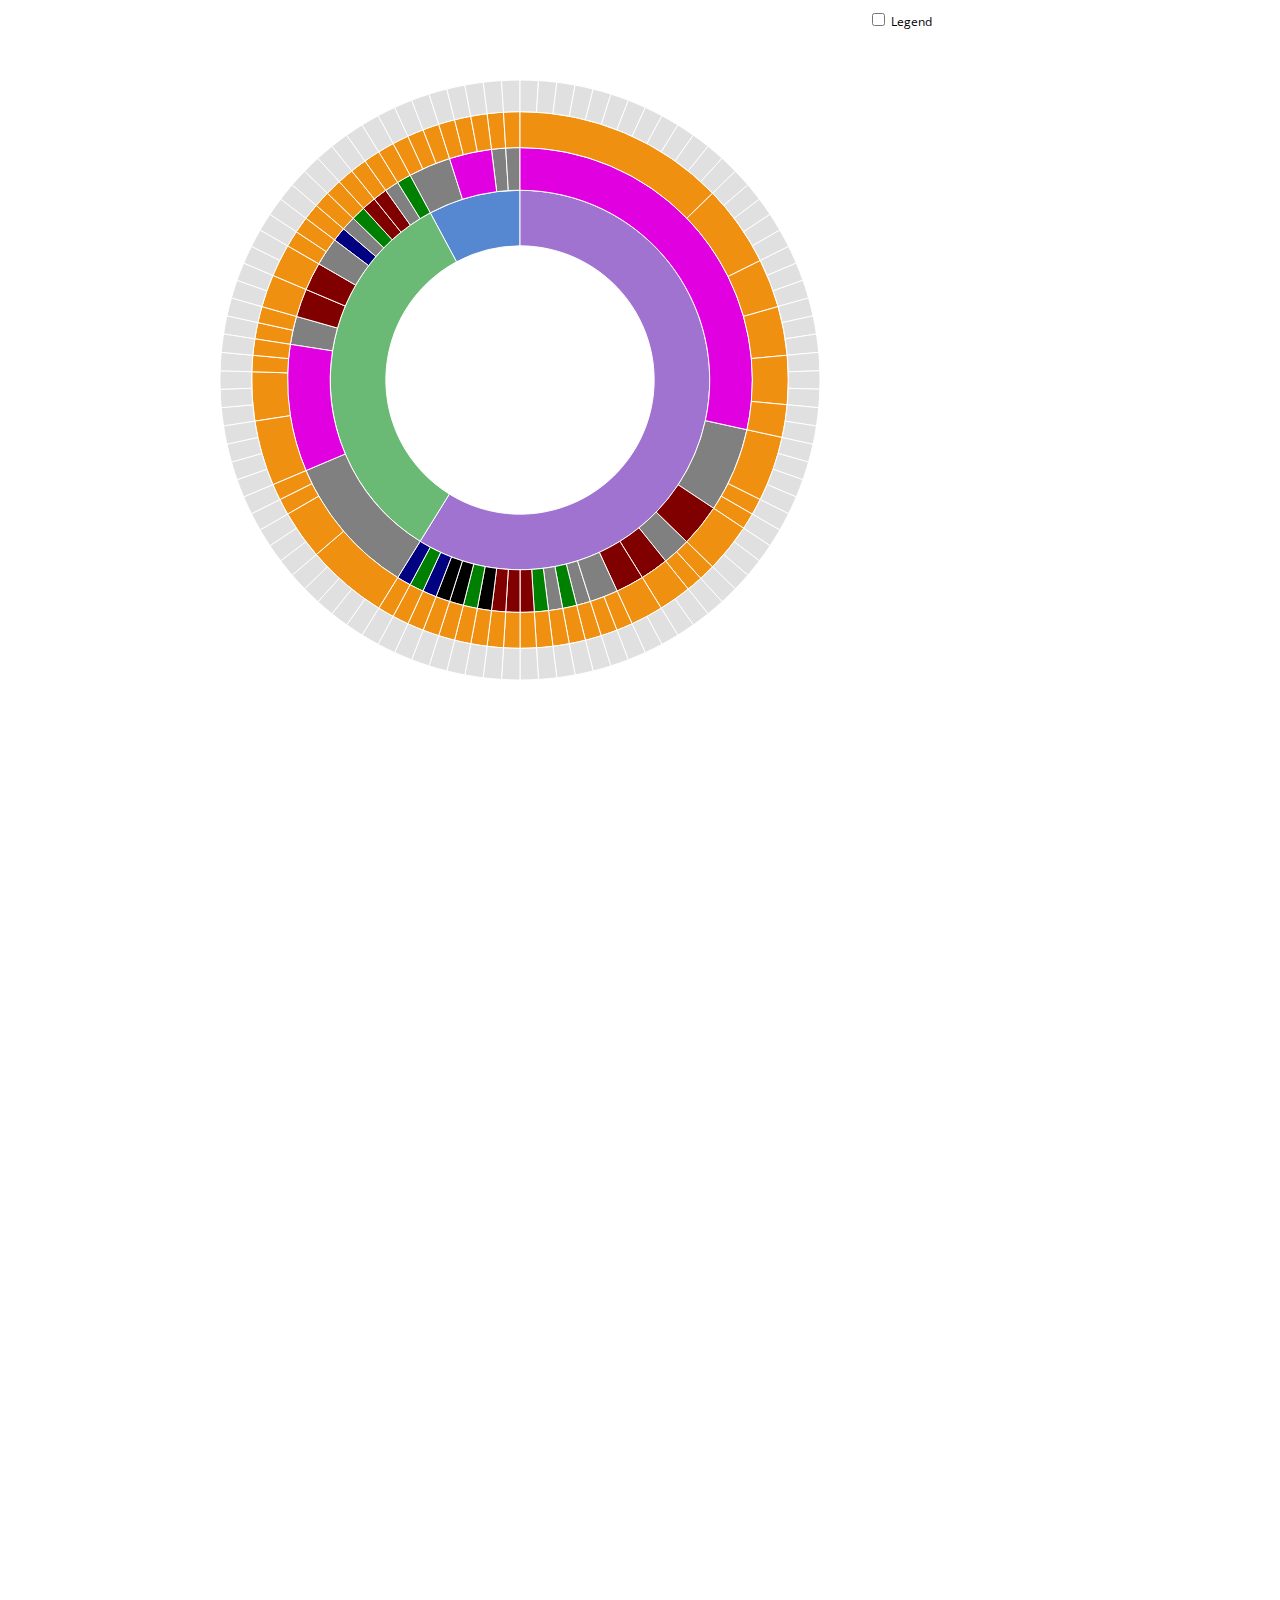
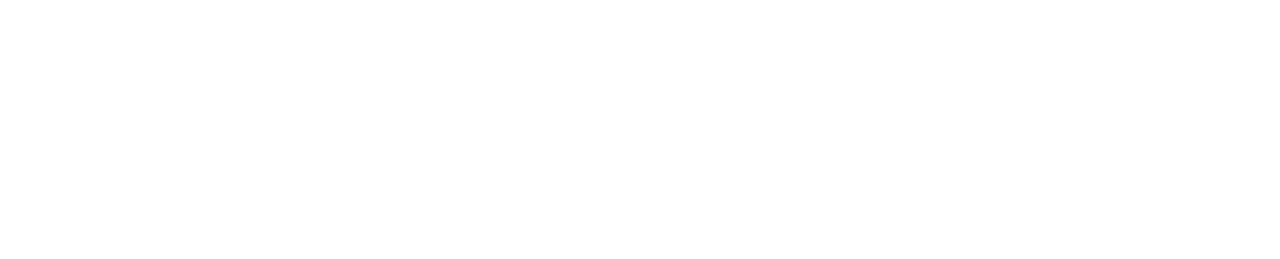
==== dataviz/rts/sunburst/index.html @ 66665dd6 "First attempt of sunburst" ====
<!DOCTYPE html>
<html>
<head>
    <meta charset="utf-8">
    <title>Sequences sunburst</title>
    <script src="d3.v3.min.js"></script>
    <link rel="stylesheet" type="text/css"
          href="https://fonts.googleapis.com/css?family=Open+Sans:400,600">
    <link rel="stylesheet" type="text/css" href="sequences.css"/>
</head>
<body>
<div id="main">
    <div id="sequence"></div>
    <div id="chart">
        <div id="explanation" style="visibility: hidden;">
            <span id="percentage"></span>
        </div>
    </div>
</div>
<div id="sidebar">
    <input type="checkbox" id="togglelegend"> Legend<br/>
    <div id="legend" style="visibility: hidden;"></div>
</div>
<script type="text/javascript" src="sequences.js"></script>
<script type="text/javascript">
      // Hack to make this example display correctly in an iframe on bl.ocks.org
      d3.select(self.frameElement).style("height", "700px");
  </script>
</body>
</html>
---- dataviz/rts/sunburst/sequences.css ----
body {
  font-family: 'Open Sans', sans-serif;
  font-size: 12px;
  font-weight: 400;
  background-color: #fff;
  width: 960px;
  height: 700px;
  margin-top: 10px;
}

#main {
  float: left;
  width: 750px;
}

#sidebar {
  float: right;
  width: 100px;
}

#sequence {
  width: 600px;
  height: 70px;
}

#legend {
  position: absolute;
  right:50px;
  text-align: right;

  padding: 10px 0 0 3px;
}

#sequence text, #legend text {
  font-weight: 600;
  fill: #fff;
}

#chart {
  position: relative;
}

#chart path {
  stroke: #fff;
}

#explanation {
  position: absolute;
  top: 260px;
  left: 30px;
  width: 140px;
  text-align: center;
  color: #666;
  z-index: -1;
}

#percentage {
  font-size: 2.5em;
}
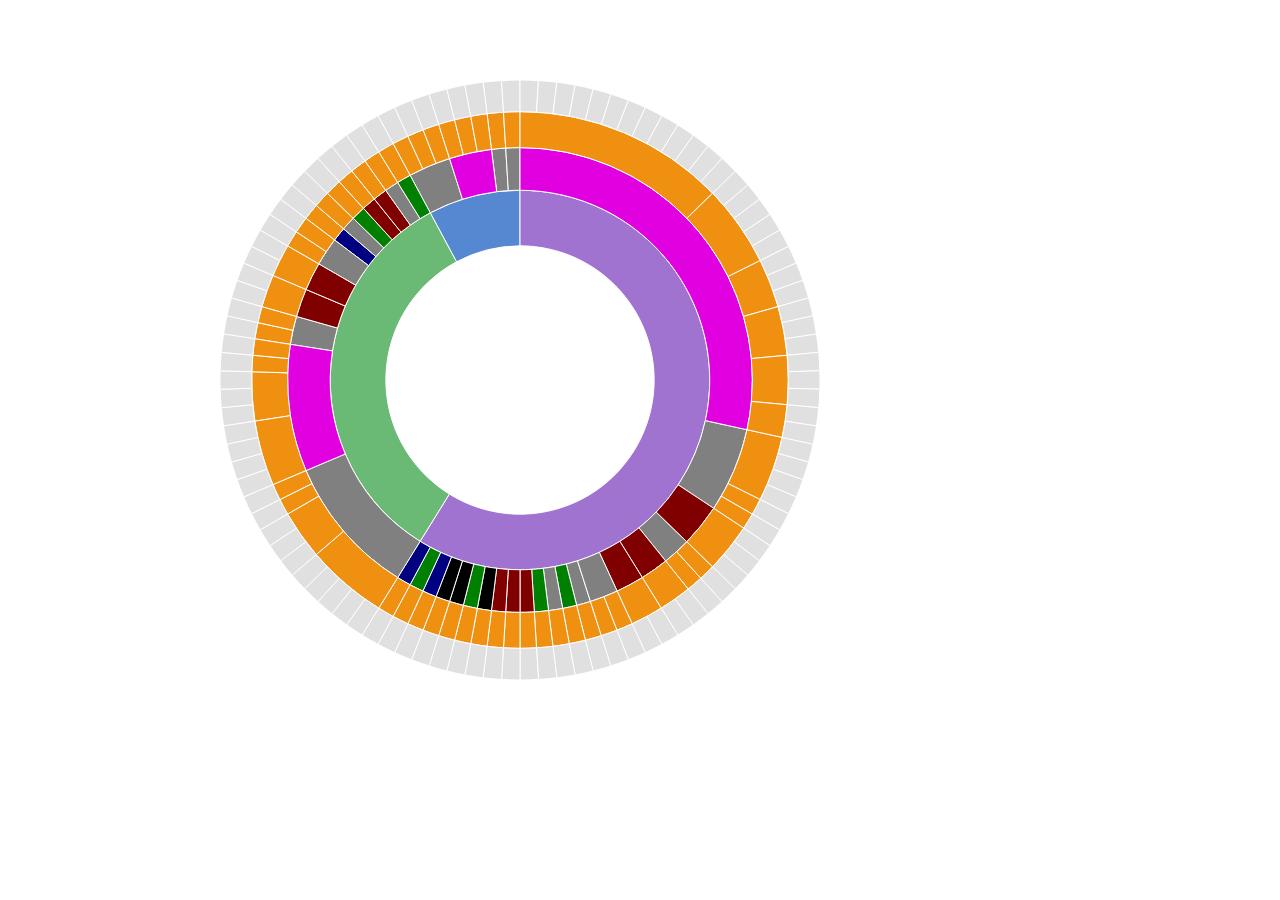
==== commit 07be748f: "Removed legend" ====
--- a/dataviz/rts/sunburst/index.html
+++ b/dataviz/rts/sunburst/index.html
@@ -18,8 +18,8 @@
     </div>
 </div>
 <div id="sidebar">
-    <input type="checkbox" id="togglelegend"> Legend<br/>
-    <div id="legend" style="visibility: hidden;"></div>
+    <!-- <input type="checkbox" id="togglelegend"> Legend<br/>
+   <div id="legend" style="visibility: hidden;"></div> -->
 </div>
 <script type="text/javascript" src="sequences.js"></script>
 <script type="text/javascript">
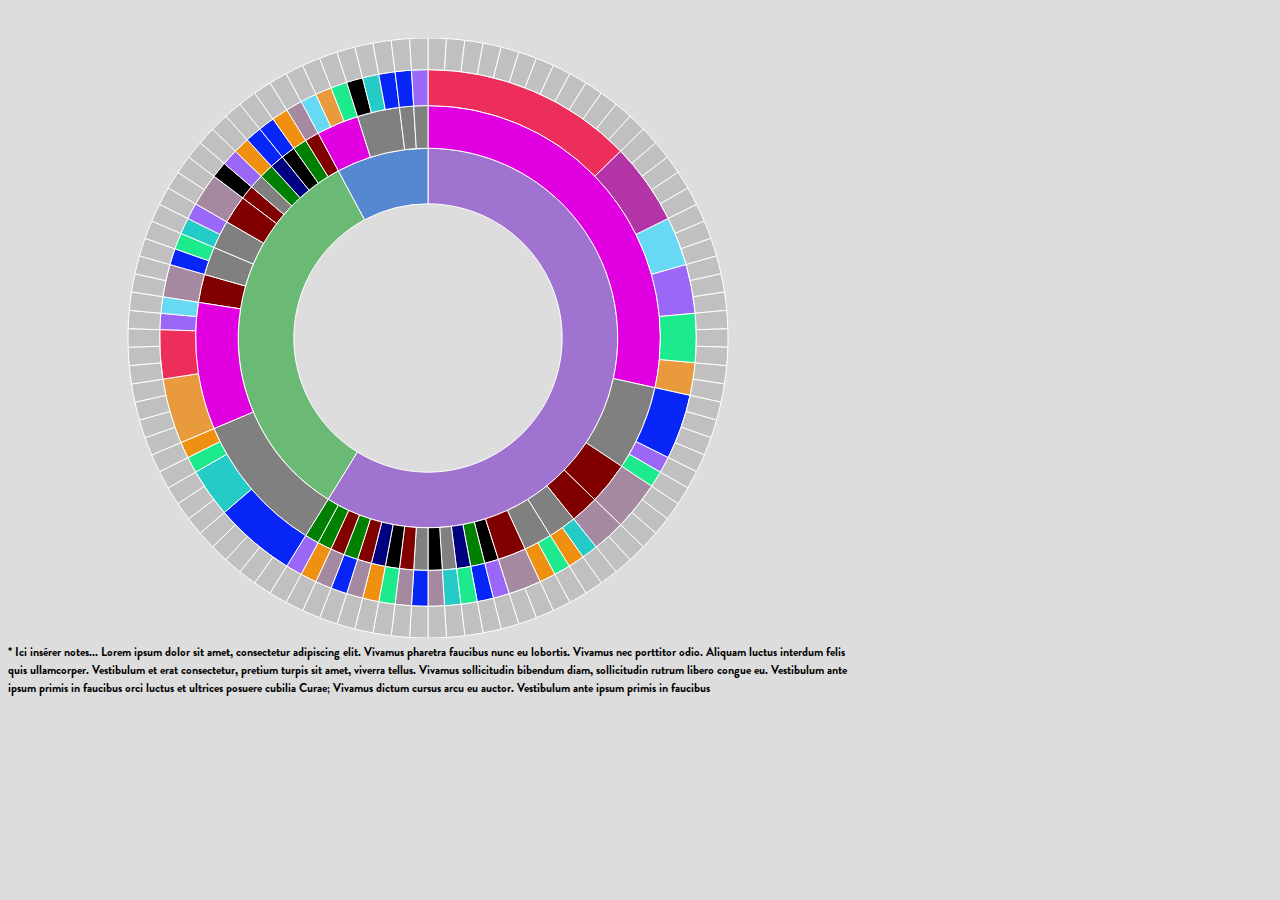
==== commit 4005fb60: "End of session 4 RTS*" ====
--- a/dataviz/rts/sunburst/index.html
+++ b/dataviz/rts/sunburst/index.html
@@ -13,14 +13,17 @@
     <div id="sequence"></div>
     <div id="chart">
         <div id="explanation" style="visibility: hidden;">
-            <span id="percentage"></span>
+            <span id="titre"></span><br/>
+            <span id="realisation"></span><br/>
+            <span id="laureat"></span><br/>
         </div>
     </div>
+    <div id="notes">
+        * Ici insérer notes...
+        Lorem ipsum dolor sit amet, consectetur adipiscing elit. Vivamus pharetra faucibus nunc eu lobortis. Vivamus nec porttitor odio. Aliquam luctus interdum felis quis ullamcorper. Vestibulum et erat consectetur, pretium turpis sit amet, viverra tellus. Vivamus sollicitudin bibendum diam, sollicitudin rutrum libero congue eu. Vestibulum ante ipsum primis in faucibus orci luctus et ultrices posuere cubilia Curae; Vivamus dictum cursus arcu eu auctor. Vestibulum ante ipsum primis in faucibus
+    </div>
 </div>
-<div id="sidebar">
-    <!-- <input type="checkbox" id="togglelegend"> Legend<br/>
-   <div id="legend" style="visibility: hidden;"></div> -->
-</div>
+
 <script type="text/javascript" src="sequences.js"></script>
 <script type="text/javascript">
       // Hack to make this example display correctly in an iframe on bl.ocks.org
--- a/dataviz/rts/sunburst/sequences.css
+++ b/dataviz/rts/sunburst/sequences.css
@@ -1,37 +1,29 @@
+@font-face {
+    font-family: 'Brandon Grotesque Bold'; /*a name to be used later*/
+    src: url('./font.otf'); /*URL to font*/
+}
+
 body {
-  font-family: 'Open Sans', sans-serif;
+  font-family: 'Brandon Grotesque Bold', sans-serif;
   font-size: 12px;
   font-weight: 400;
-  background-color: #fff;
-  width: 960px;
+  background-color: #ddd;
+  width: 840px;
   height: 700px;
-  margin-top: 10px;
 }
 
 #main {
   float: left;
-  width: 750px;
-}
-
-#sidebar {
-  float: right;
-  width: 100px;
+  width: 840px;
 }
 
 #sequence {
-  width: 600px;
-  height: 70px;
+  width: 840px;
+  height: 30px;
 }
 
-#legend {
-  position: absolute;
-  right:50px;
-  text-align: right;
 
-  padding: 10px 0 0 3px;
-}
-
-#sequence text, #legend text {
+#sequence text {
   font-weight: 600;
   fill: #fff;
 }
@@ -46,14 +38,30 @@
 
 #explanation {
   position: absolute;
-  top: 260px;
-  left: 30px;
-  width: 140px;
+  top: 200px;
+  left: 335px;
+  width: 170px;
   text-align: center;
   color: #666;
   z-index: -1;
 }
 
-#percentage {
-  font-size: 2.5em;
+#titre {
+  font-size: 2.2em;
 }
+
+#realisation {
+padding-top: 15px;
+  font-size: 1.8em;
+}
+
+#laureat {
+padding-top: 15px;
+  font-size: 1.2em;
+}
+
+#notes {
+  font-size: 1em;
+    height:50px;
+    wid
+}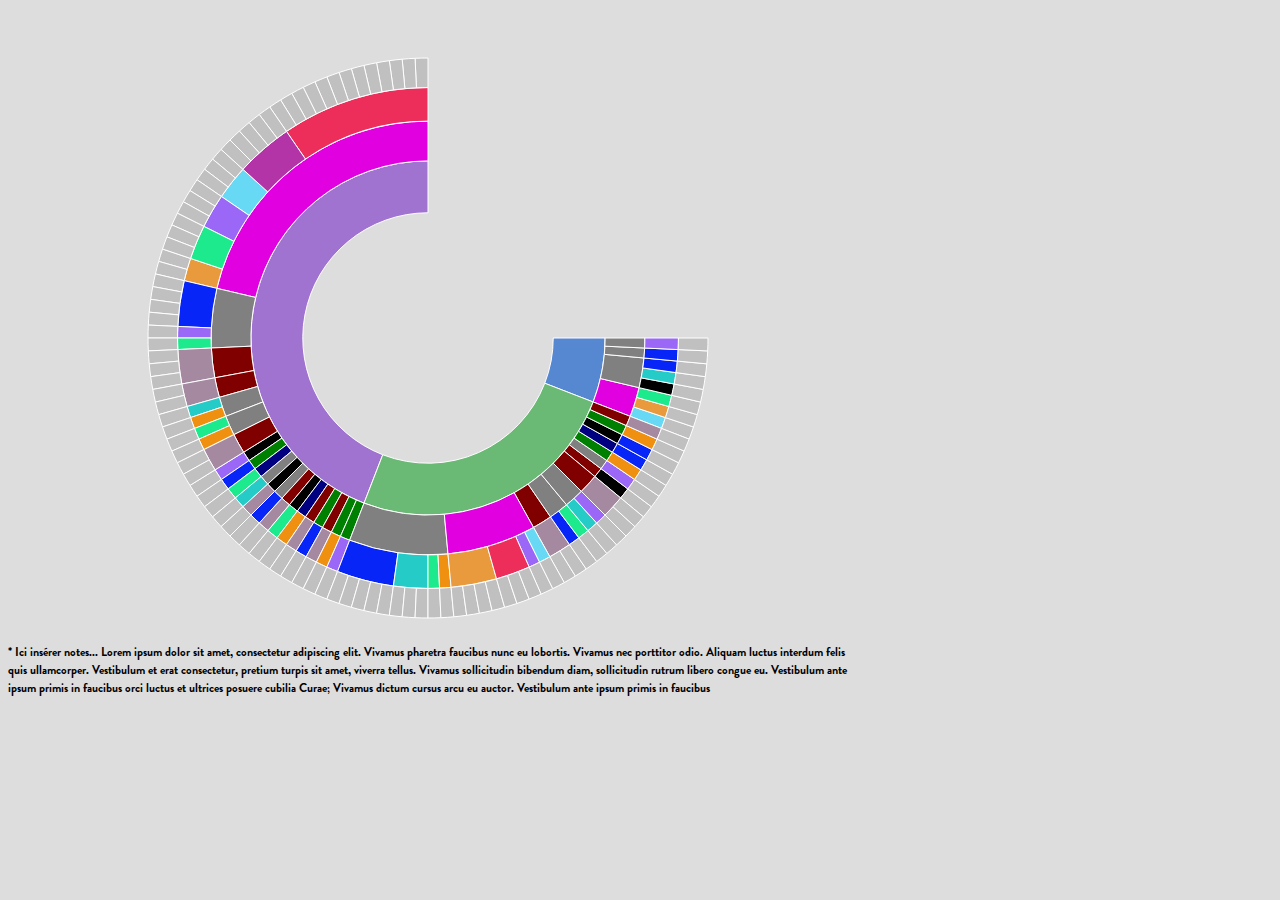
==== commit 1ef66d33: "Missing text on first inner segments" ====
--- a/dataviz/rts/sunburst/index.html
+++ b/dataviz/rts/sunburst/index.html
@@ -13,9 +13,10 @@
     <div id="sequence"></div>
     <div id="chart">
         <div id="explanation" style="visibility: hidden;">
+            <span id="entete"></span><br>
             <span id="titre"></span><br/>
-            <span id="realisation"></span><br/>
-            <span id="laureat"></span><br/>
+            <span class="labelx">Réalisation: </span><span id="realisation"></span><br/>
+            <span class="labelx" id="labellaureat">Lauréat: </span><span id="laureat"></span><br/>
         </div>
     </div>
     <div id="notes">
--- a/dataviz/rts/sunburst/sequences.css
+++ b/dataviz/rts/sunburst/sequences.css
@@ -4,64 +4,90 @@
 }
 
 body {
-  font-family: 'Brandon Grotesque Bold', sans-serif;
-  font-size: 12px;
-  font-weight: 400;
-  background-color: #ddd;
-  width: 840px;
-  height: 700px;
+    font-family: 'Brandon Grotesque Bold', sans-serif;
+    font-size: 12px;
+    font-weight: 400;
+    background-color: #ddd;
+    width: 840px;
+    height: 700px;
 }
 
 #main {
-  float: left;
-  width: 840px;
+    float: left;
+    width: 840px;
 }
 
 #sequence {
-  width: 840px;
-  height: 30px;
+    width: 840px;
+    height: 30px;
 }
 
 
 #sequence text {
-  font-weight: 600;
-  fill: #fff;
+    font-weight: 600;
+    fill: #fff;
 }
 
 #chart {
-  position: relative;
+    position: relative;
 }
 
 #chart path {
-  stroke: #fff;
+    stroke: #fff;
 }
 
 #explanation {
-  position: absolute;
-  top: 200px;
-  left: 335px;
-  width: 170px;
-  text-align: center;
-  color: #666;
-  z-index: -1;
+    position: absolute;
+    top: 20px;
+    left: 421px;
+    width: 400px;
+    height: 155px;
+    text-align: left;
+    padding-left: 15px;
+    color: #444;
 }
 
+#entete {
+    font-size: 1.7em;
+    text-align: center;
+}
+
+
 #titre {
-  font-size: 2.2em;
+    font-size: 2.0em;
+    text-align: center;
 }
 
 #realisation {
-padding-top: 15px;
-  font-size: 1.8em;
+    padding-top: 15px;
+    font-size: 1.5em;
 }
 
 #laureat {
-padding-top: 15px;
-  font-size: 1.2em;
+    padding-top: 15px;
+    font-size: 1.5em;
 }
 
 #notes {
-  font-size: 1em;
+    font-size: 1em;
     height:50px;
-    wid
+}
+
+.tooltip {
+    background: #eee;
+    box-shadow: 0 0 5px #999999;
+    color: #333;
+    display: none;
+    font-size: 12px;
+    padding: 10px;
+    position: absolute;
+    text-align: center;
+    top: 95px;
+    width: 100px;
+    z-index: 10;
+}
+
+.labelx {
+    font-size: 1.3em;
+    padding-right: 5px;
 }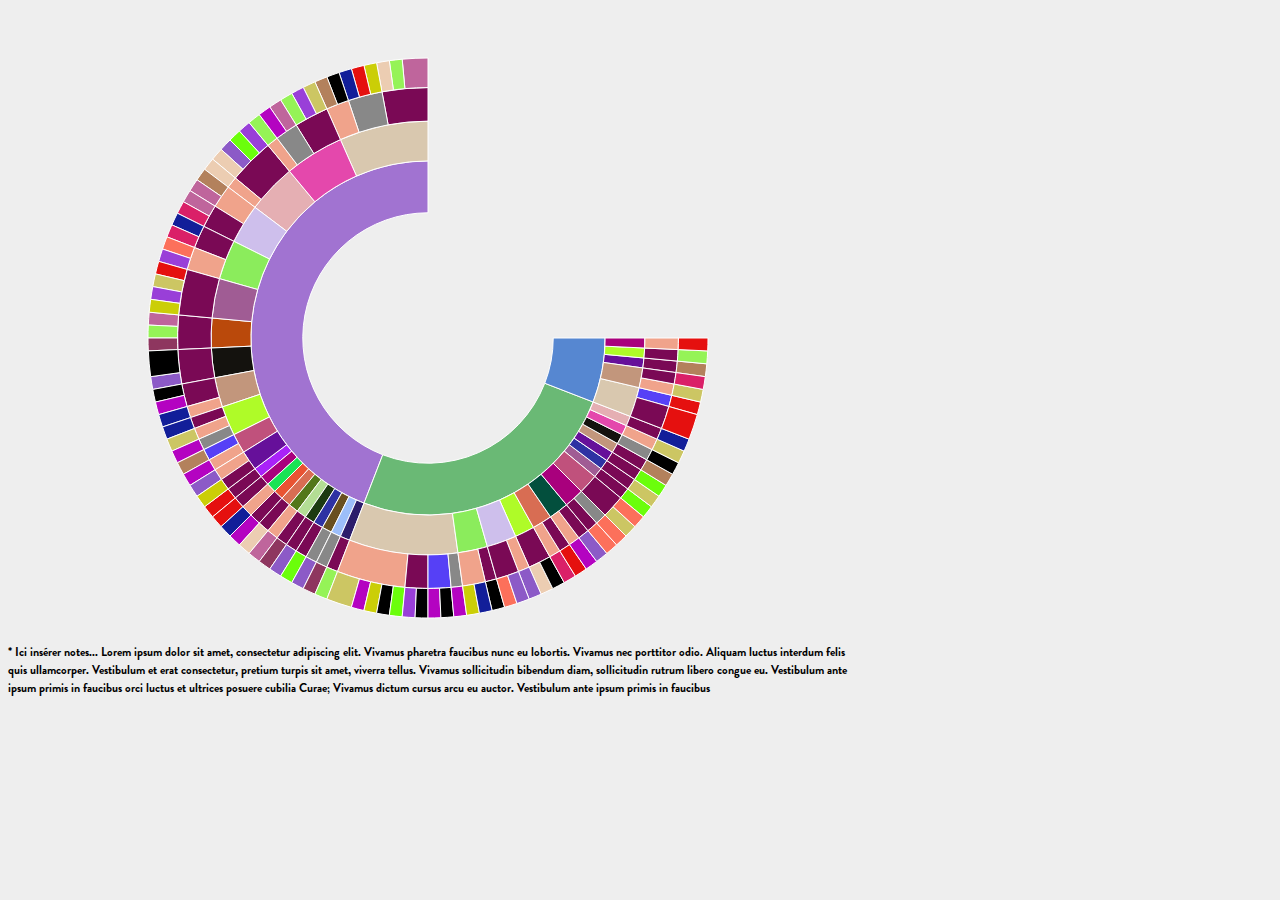
==== commit 2a2e2512: "Version with random colors and completed theme data" ====
--- a/dataviz/rts/sunburst/index.html
+++ b/dataviz/rts/sunburst/index.html
@@ -2,10 +2,8 @@
 <html>
 <head>
     <meta charset="utf-8">
-    <title>Sequences sunburst</title>
+    <title>Festival du film</title>
     <script src="d3.v3.min.js"></script>
-    <link rel="stylesheet" type="text/css"
-          href="https://fonts.googleapis.com/css?family=Open+Sans:400,600">
     <link rel="stylesheet" type="text/css" href="sequences.css"/>
 </head>
 <body>
--- a/dataviz/rts/sunburst/sequences.css
+++ b/dataviz/rts/sunburst/sequences.css
@@ -7,7 +7,7 @@
     font-family: 'Brandon Grotesque Bold', sans-serif;
     font-size: 12px;
     font-weight: 400;
-    background-color: #ddd;
+    background-color: #eee;
     width: 840px;
     height: 700px;
 }
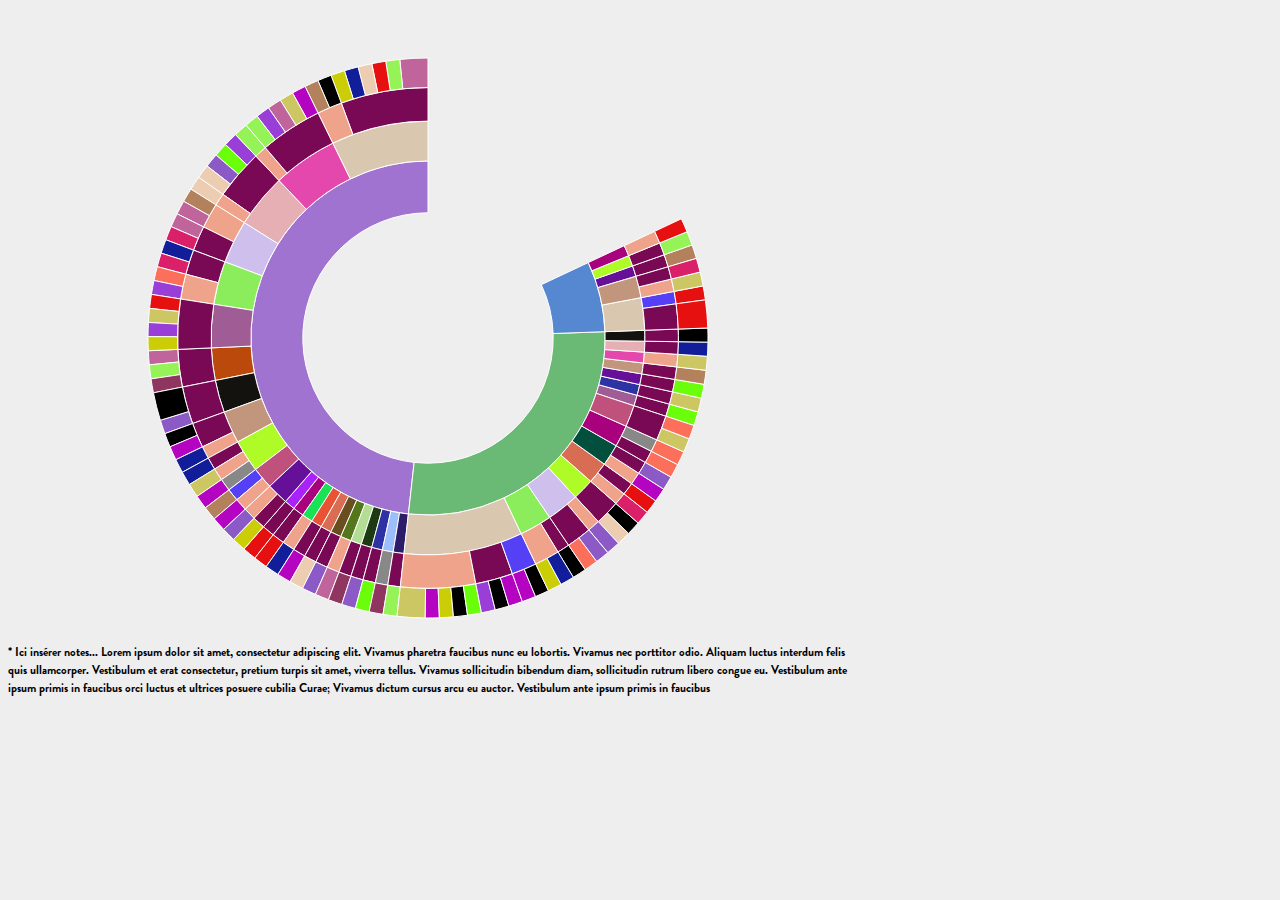
==== commit 06fd0879: "Updated title" ====
--- a/dataviz/rts/sunburst/index.html
+++ b/dataviz/rts/sunburst/index.html
@@ -2,7 +2,7 @@
 <html>
 <head>
     <meta charset="utf-8">
-    <title>Festival du film</title>
+    <title>Prix du Cinéma Suisse</title>
     <script src="d3.v3.min.js"></script>
     <link rel="stylesheet" type="text/css" href="sequences.css"/>
 </head>
--- a/dataviz/rts/sunburst/sequences.css
+++ b/dataviz/rts/sunburst/sequences.css
@@ -21,7 +21,6 @@
     width: 840px;
     height: 30px;
 }
-
 
 #sequence text {
     font-weight: 600;
@@ -50,6 +49,7 @@
 #entete {
     font-size: 1.7em;
     text-align: center;
+    padding-bottom: 25px;
 }
 
 
